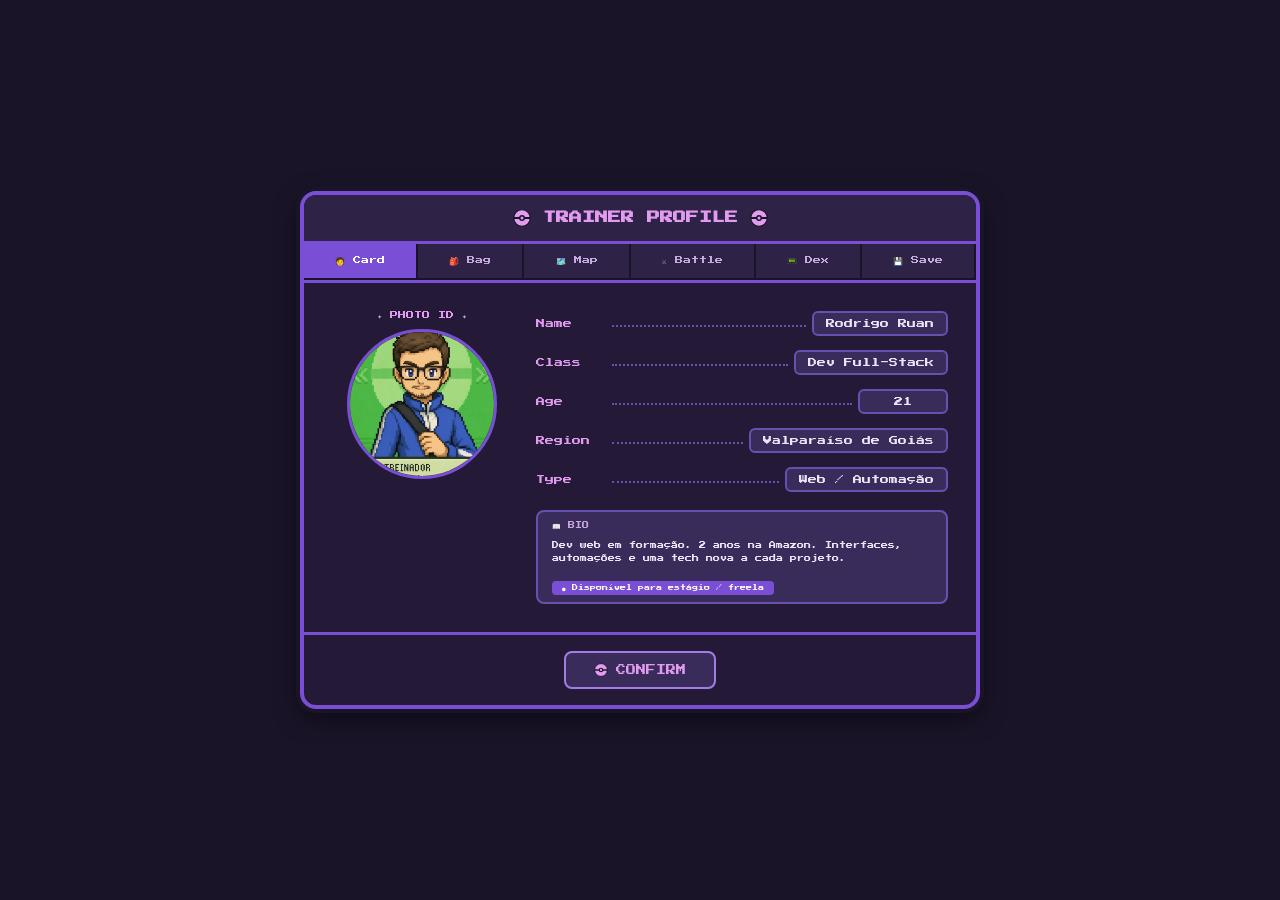
==== trainer/index.html @ 342ceab9 "Add Trainer Card and fix project images - Add trainer/ folder with static build of Treiner-card Reac" ====
<!DOCTYPE html>
<html lang="pt-BR">
  <head>
    <meta charset="UTF-8" />
    <meta name="viewport" content="width=device-width, initial-scale=1.0" />
    <title>Trainer Profile</title>
    <style>* { margin: 0; padding: 0; box-sizing: border-box; }</style>
    <script type="module" crossorigin src="./assets/index-Dd_SYdff.js"></script>
  </head>
  <body>
    <div id="root"></div>
  </body>
</html>
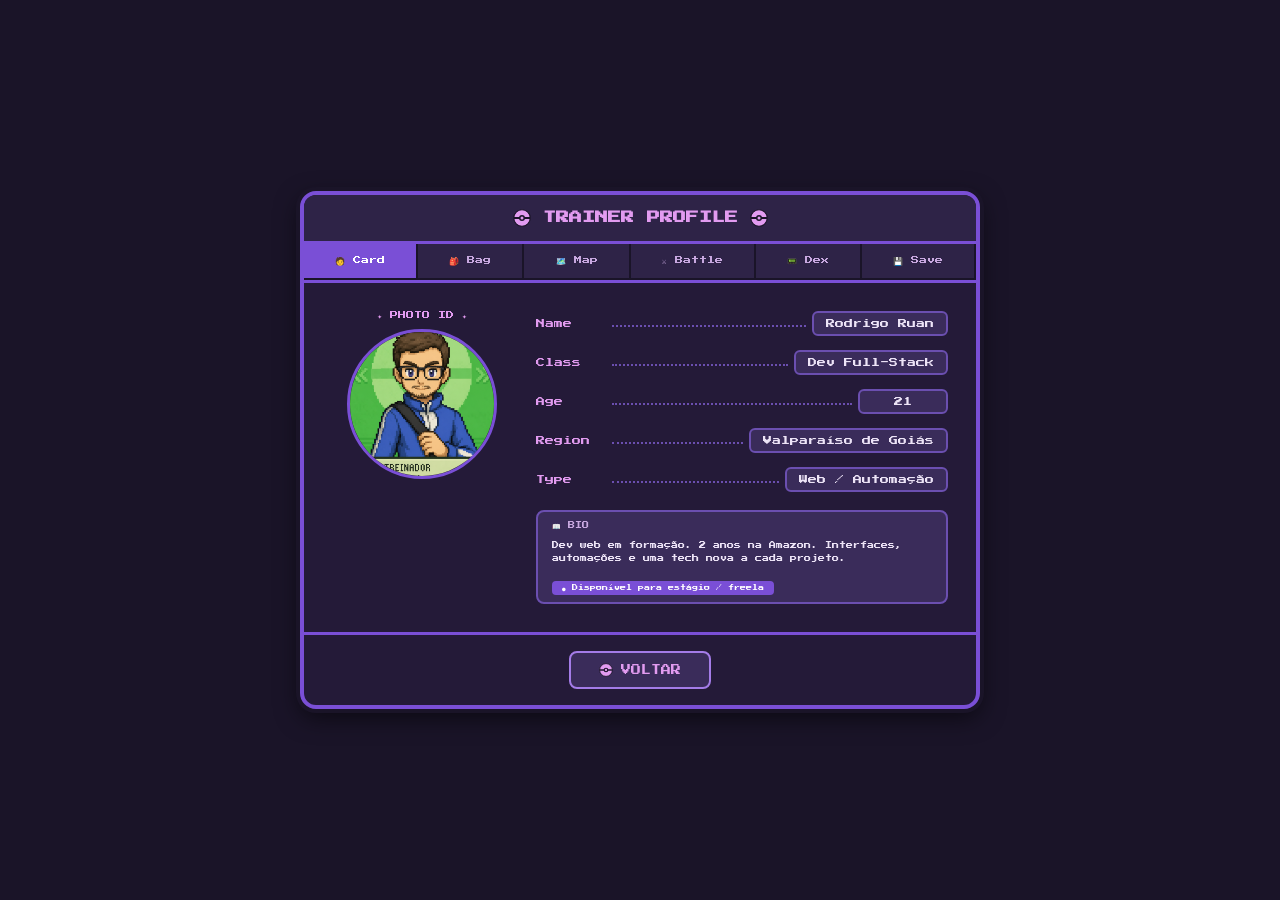
==== commit 9ab50900: "Change CONFIRM button to VOLTAR link back to portfolio" ====
--- a/trainer/index.html
+++ b/trainer/index.html
@@ -5,7 +5,7 @@
     <meta name="viewport" content="width=device-width, initial-scale=1.0" />
     <title>Trainer Profile</title>
     <style>* { margin: 0; padding: 0; box-sizing: border-box; }</style>
-    <script type="module" crossorigin src="./assets/index-Dd_SYdff.js"></script>
+    <script type="module" crossorigin src="./assets/index-B1FE633g.js"></script>
   </head>
   <body>
     <div id="root"></div>
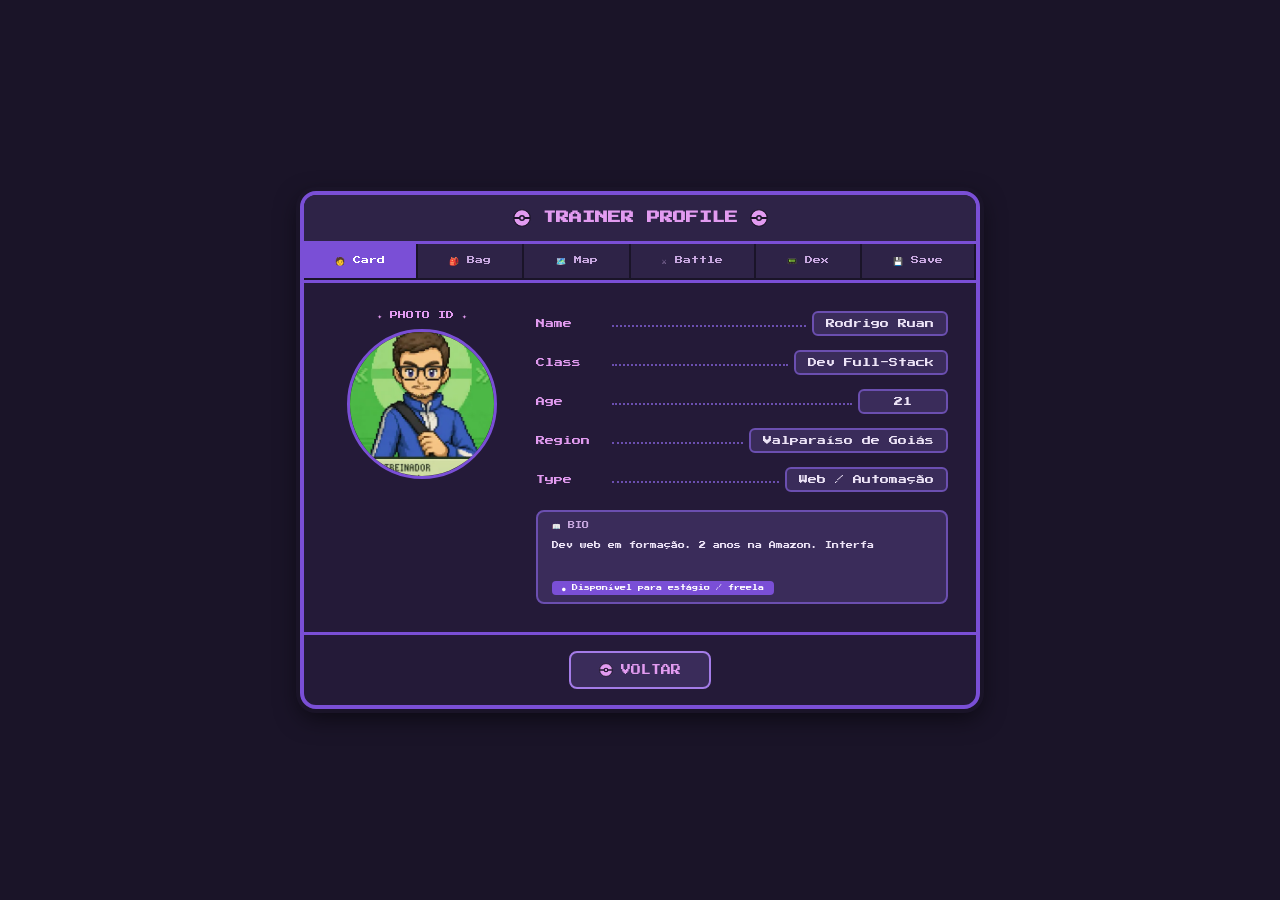
==== commit fd16bb17: "Update Trainer Card build: refactor, RPG animations and WebP images - Rebuilt from refactored source" ====
--- a/trainer/index.html
+++ b/trainer/index.html
@@ -4,8 +4,13 @@
     <meta charset="UTF-8" />
     <meta name="viewport" content="width=device-width, initial-scale=1.0" />
     <title>Trainer Profile</title>
-    <style>* { margin: 0; padding: 0; box-sizing: border-box; }</style>
-    <script type="module" crossorigin src="./assets/index-B1FE633g.js"></script>
+    <link rel="icon" href="data:image/svg+xml,<svg xmlns='http://www.w3.org/2000/svg' viewBox='0 0 100 100'><circle cx='50' cy='50' r='48' fill='%231a1428' stroke='%237a4fd6' stroke-width='4'/><path d='M2 50 A48 48 0 0 1 98 50 Z' fill='%23e29bf0'/><path d='M2 50 A48 48 0 0 0 98 50 Z' fill='%231a1428'/><rect x='2' y='47' width='96' height='6' fill='%237a4fd6'/><circle cx='50' cy='50' r='13' fill='%231a1428' stroke='%237a4fd6' stroke-width='4'/><circle cx='50' cy='50' r='6' fill='%23e29bf0'/></svg>" />
+    <!-- Fonte pixel carregada via <link> (mais rápido que @import dentro do CSS/JS) -->
+    <link rel="preconnect" href="https://fonts.googleapis.com" />
+    <link rel="preconnect" href="https://fonts.gstatic.com" crossorigin />
+    <link href="https://fonts.googleapis.com/css2?family=Press+Start+2P&display=swap" rel="stylesheet" />
+    <script type="module" crossorigin src="./assets/index-CCO9baGc.js"></script>
+    <link rel="stylesheet" crossorigin href="./assets/index-BmMk5rgH.css">
   </head>
   <body>
     <div id="root"></div>
--- a/trainer/assets/index-BmMk5rgH.css
+++ b/trainer/assets/index-BmMk5rgH.css
@@ -0,0 +1 @@
+*,*:before,*:after{margin:0;padding:0;box-sizing:border-box}:root{--bg-deep: #1a1428;--bg-card: #241a38;--bg-panel: #2e2347;--border: #7a4fd6;--border-light: #a47ce8;--pink: #e29bf0;--pink-soft: #c8a8e0;--field: #3a2c5a;--field-border: #6b4fb0;--text: #ede4f7;--font-pixel: "Press Start 2P", monospace}button{font-family:inherit}@media (prefers-reduced-motion: reduce){*,*:before,*:after{animation-duration:.01ms!important;animation-iteration-count:1!important;transition-duration:.01ms!important}}.tp-app{min-height:100vh;background:var(--bg-deep);display:flex;align-items:center;justify-content:center;padding:20px;font-family:var(--font-pixel)}.tp-shell{width:100%;max-width:680px;background:var(--bg-card);border:4px solid var(--border);border-radius:16px;box-shadow:0 0 0 4px var(--bg-deep),0 8px 24px #0009;overflow:hidden;animation:shellIn .4s ease both}@keyframes shellIn{0%{opacity:0;transform:scale(.97)}to{opacity:1;transform:scale(1)}}.tp-header{background:var(--bg-panel);border-bottom:3px solid var(--border);padding:14px 18px;display:flex;align-items:center;justify-content:center;gap:12px}.tp-title{color:var(--pink);font-size:13px}.pokeball-spin{display:inline-flex;animation:ballSpin .5s ease}@keyframes ballSpin{0%{transform:rotate(0)}to{transform:rotate(360deg)}}.tp-tabs{display:flex;flex-wrap:wrap;border-bottom:3px solid var(--border)}.tp-tab{flex:1 0 auto;padding:12px 8px;background:var(--bg-panel);color:var(--pink-soft);border:none;border-right:2px solid var(--bg-deep);border-bottom:2px solid var(--bg-deep);cursor:pointer;font-size:8px;transition:background .15s,color .15s}.tp-tab:hover:not(.active){background:var(--field);color:var(--pink)}.tp-tab.active{background:var(--border);color:#fff}.tp-content{padding:28px;min-height:280px}.screen{animation:screenIn .25s ease both}@keyframes screenIn{0%{opacity:0;transform:translateY(8px)}to{opacity:1;transform:translateY(0)}}.tp-footer{border-top:3px solid var(--border);padding:16px;text-align:center}.tp-back{background:var(--field);color:var(--pink);border:2px solid var(--border-light);border-radius:8px;padding:10px 28px;font-size:10px;display:inline-flex;align-items:center;gap:8px;text-decoration:none;transition:transform .15s,box-shadow .15s}.tp-back:hover{transform:translateY(-2px);box-shadow:0 0 14px #a47ce866}.section-title{color:var(--pink);font-size:9px;margin-bottom:20px;line-height:1.6}.tag{background:var(--field);border:1px solid var(--field-border);border-radius:4px;padding:3px 7px;font-size:7px;color:var(--pink-soft);margin:5px 5px 0 0;display:inline-block}.pixel-hidden{position:absolute;visibility:hidden;pointer-events:none}.pixel-img{image-rendering:pixelated;display:block}.tcard{display:flex;gap:24px;flex-wrap:wrap}.tcard-photo{flex:0 0 180px;text-align:center}.photo-label{color:var(--pink);font-size:8px;margin-bottom:8px}.tcard-photo img{width:150px;height:150px;margin:0 auto;border-radius:50%;border:3px solid var(--border);display:block;object-fit:cover}.tcard-stats{flex:1;min-width:240px}.stat-field{display:flex;align-items:center;margin-bottom:14px}.stat-label{color:var(--pink);font-size:9px;min-width:70px}.stat-dots{flex:1;border-bottom:2px dotted var(--field-border);margin:0 6px;height:8px}.stat-value{background:var(--field);border:2px solid var(--field-border);border-radius:6px;padding:6px 12px;color:var(--text);font-size:9px;min-width:90px;text-align:center}.bio-box{margin-top:18px;background:var(--field);border:2px solid var(--field-border);border-radius:8px;padding:10px 14px}.bio-label{color:var(--pink-soft);font-size:7px;margin-bottom:8px}.bio-text{color:var(--text);font-size:7px;line-height:1.9;margin-bottom:10px;min-height:3.8em}.bio-cursor{display:inline-block;margin-left:4px;color:var(--pink);animation:bioBlink .8s steps(1) infinite}@keyframes bioBlink{0%,49%{opacity:1}50%,to{opacity:0}}.bio-status{background:var(--border);color:#fff;font-size:6px;padding:4px 10px;border-radius:4px}.skill-row{margin-bottom:16px}.skill-head{display:flex;justify-content:space-between;margin-bottom:6px}.skill-name{color:var(--text);font-size:9px}.skill-pct{color:var(--pink);font-size:9px}.skill-track{background:var(--field);border:2px solid var(--field-border);border-radius:6px;height:16px;overflow:hidden}.skill-fill{height:100%;width:var(--nivel, 0%);background:linear-gradient(90deg,var(--border),var(--pink));animation:barFill .9s ease both;animation-delay:calc(var(--i, 0) * 90ms)}@keyframes barFill{0%{width:0}}.proj-list{display:flex;flex-direction:column;gap:14px}.proj-card{display:flex;flex-direction:row;text-decoration:none;background:var(--bg-panel);border:2px solid var(--border);border-radius:10px;overflow:hidden;transition:transform .15s,border-color .15s,box-shadow .15s}.proj-card:hover{border-color:var(--pink);transform:translate(4px);box-shadow:0 0 14px #e29bf040}.proj-thumb{flex:0 0 46%;min-height:200px;border-right:2px solid var(--border);display:flex;align-items:center;justify-content:center;overflow:hidden}.proj-thumb img{width:100%;height:100%;object-fit:cover;transition:transform .3s ease}.proj-card:hover .proj-thumb img{transform:scale(1.05)}.proj-body{padding:16px;flex:1}.proj-name{color:var(--pink);font-size:11px;margin-bottom:10px}.proj-desc{color:var(--text);font-size:8px;line-height:1.8}@media (max-width: 560px){.proj-card{flex-direction:column}.proj-thumb{flex:none;min-height:0;height:160px;border-right:none;border-bottom:2px solid var(--border)}}.battle-card{background:var(--bg-panel);border:2px solid var(--border);border-left:6px solid var(--pink);border-radius:8px;padding:14px;margin-bottom:14px;animation:screenIn .3s ease backwards;animation-delay:calc(var(--i, 0) * 70ms);transition:transform .15s,border-color .15s}.battle-card:hover{transform:translate(4px);border-color:var(--pink)}.battle-head{display:flex;justify-content:space-between;flex-wrap:wrap;gap:6px}.battle-cargo{color:var(--pink);font-size:10px}.battle-periodo{color:var(--pink-soft);font-size:7px}.battle-local{color:var(--text);font-size:8px;margin:8px 0 4px}.battle-desc{color:var(--pink-soft);font-size:8px;line-height:1.6}.dex-grid{display:grid;grid-template-columns:repeat(auto-fill,minmax(130px,1fr));gap:12px}.dex-card{background:var(--bg-panel);border:2px solid var(--field-border);border-radius:8px;padding:12px;text-align:center;animation:screenIn .35s ease backwards;animation-delay:calc(var(--i, 0) * 50ms);transition:transform .15s,border-color .15s}.dex-card:hover{border-color:var(--pink);transform:translateY(-3px)}.dex-id{color:var(--pink-soft);font-size:7px;margin-bottom:6px}.dex-iconbox{width:44px;height:44px;margin:0 auto 8px;border-radius:6px;background:var(--field);border:2px solid var(--border);display:flex;align-items:center;justify-content:center;overflow:hidden;position:relative}.dex-name{color:var(--pink);font-size:9px;margin-bottom:4px}.dex-type{color:var(--pink-soft);font-size:6px}.save-card{display:flex;align-items:center;gap:14px;background:var(--bg-panel);border:2px solid var(--border);border-radius:8px;padding:14px 14px 14px 22px;margin-bottom:12px;text-decoration:none;position:relative;transition:transform .15s,border-color .15s}.save-card:before{content:"▶";position:absolute;left:7px;top:50%;transform:translateY(-50%);font-size:8px;color:var(--pink);opacity:0;transition:opacity .15s}.save-card:hover{border-color:var(--pink);transform:translate(6px)}.save-card:hover:before{opacity:1}.save-icon{font-size:22px}.save-rede{color:var(--pink);font-size:9px;margin-bottom:4px}.save-user{color:var(--text);font-size:8px;word-break:break-all}
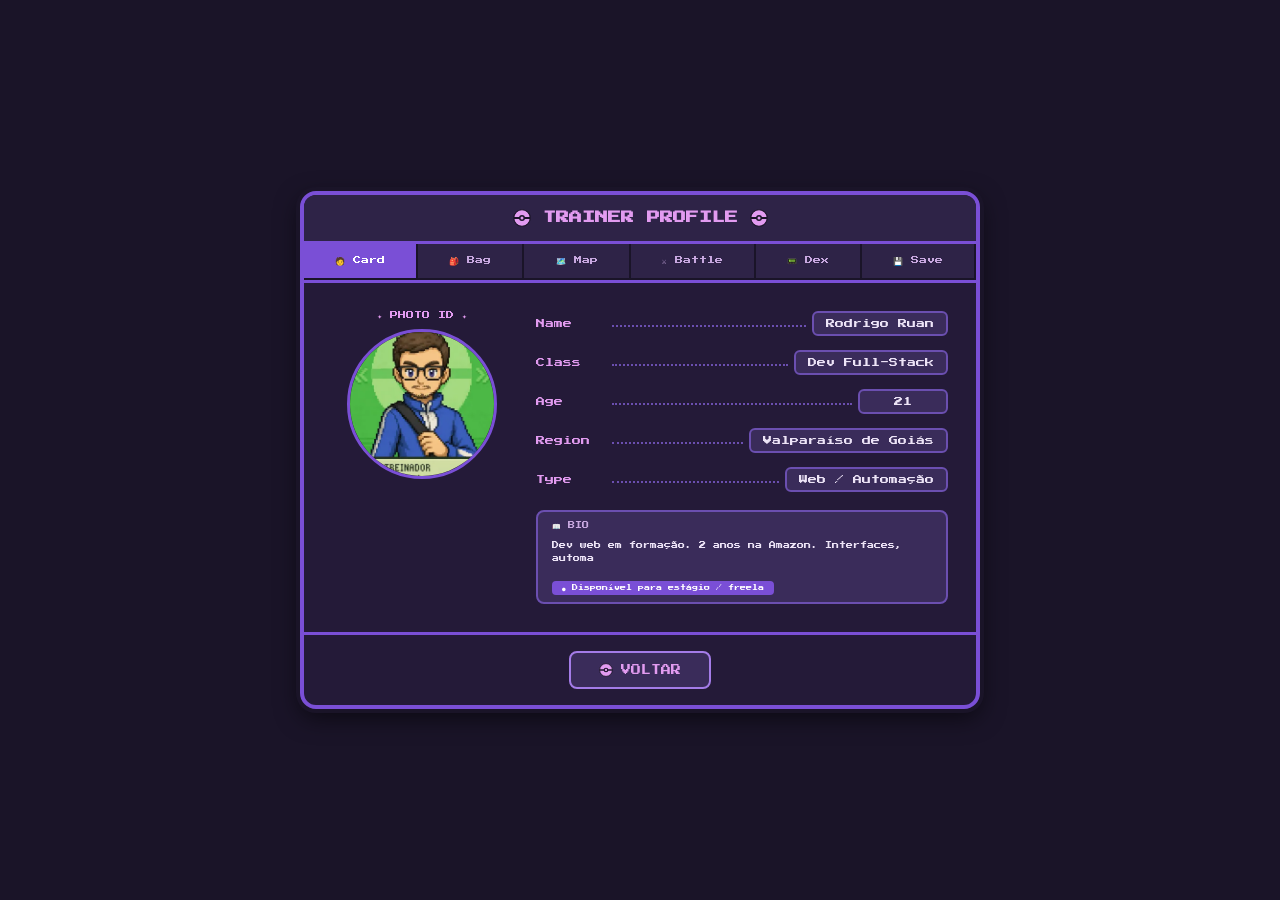
==== commit f52bf25c: "Atualiza projeto para Radar TBH (nome, links e build do trainer)" ====
--- a/trainer/index.html
+++ b/trainer/index.html
@@ -9,8 +9,8 @@
     <link rel="preconnect" href="https://fonts.googleapis.com" />
     <link rel="preconnect" href="https://fonts.gstatic.com" crossorigin />
     <link href="https://fonts.googleapis.com/css2?family=Press+Start+2P&display=swap" rel="stylesheet" />
-    <script type="module" crossorigin src="./assets/index-CCO9baGc.js"></script>
-    <link rel="stylesheet" crossorigin href="./assets/index-BmMk5rgH.css">
+    <script type="module" crossorigin src="./assets/index-BpYXRcrc.js"></script>
+    <link rel="stylesheet" crossorigin href="./assets/index-PObptl7O.css">
   </head>
   <body>
     <div id="root"></div>
--- a/trainer/assets/index-PObptl7O.css
+++ b/trainer/assets/index-PObptl7O.css
@@ -0,0 +1 @@
+*,*:before,*:after{margin:0;padding:0;box-sizing:border-box}:root{--bg-deep: #1a1428;--bg-card: #241a38;--bg-panel: #2e2347;--border: #7a4fd6;--border-light: #a47ce8;--pink: #e29bf0;--pink-soft: #c8a8e0;--field: #3a2c5a;--field-border: #6b4fb0;--text: #ede4f7;--font-pixel: "Press Start 2P", monospace}button{font-family:inherit}@media (prefers-reduced-motion: reduce){*,*:before,*:after{animation-duration:.01ms!important;animation-iteration-count:1!important;transition-duration:.01ms!important}}.tp-app{min-height:100vh;background:var(--bg-deep);display:flex;align-items:center;justify-content:center;padding:20px;font-family:var(--font-pixel)}.tp-shell{width:100%;max-width:680px;background:var(--bg-card);border:4px solid var(--border);border-radius:16px;box-shadow:0 0 0 4px var(--bg-deep),0 8px 24px #0009;overflow:hidden;animation:shellIn .4s ease both}@keyframes shellIn{0%{opacity:0;transform:scale(.97)}to{opacity:1;transform:scale(1)}}.tp-header{background:var(--bg-panel);border-bottom:3px solid var(--border);padding:14px 18px;display:flex;align-items:center;justify-content:center;gap:12px}.tp-title{color:var(--pink);font-size:13px}.pokeball-spin{display:inline-flex;animation:ballSpin .5s ease}@keyframes ballSpin{0%{transform:rotate(0)}to{transform:rotate(360deg)}}.tp-tabs{display:flex;flex-wrap:wrap;border-bottom:3px solid var(--border)}.tp-tab{flex:1 0 auto;padding:12px 8px;background:var(--bg-panel);color:var(--pink-soft);border:none;border-right:2px solid var(--bg-deep);border-bottom:2px solid var(--bg-deep);cursor:pointer;font-size:8px;transition:background .15s,color .15s}.tp-tab:hover:not(.active){background:var(--field);color:var(--pink)}.tp-tab.active{background:var(--border);color:#fff}.tp-content{padding:28px;min-height:280px}.screen{animation:screenIn .25s ease both}@keyframes screenIn{0%{opacity:0;transform:translateY(8px)}to{opacity:1;transform:translateY(0)}}.tp-footer{border-top:3px solid var(--border);padding:16px;text-align:center}.tp-back{background:var(--field);color:var(--pink);border:2px solid var(--border-light);border-radius:8px;padding:10px 28px;font-size:10px;display:inline-flex;align-items:center;gap:8px;text-decoration:none;transition:transform .15s,box-shadow .15s}.tp-back:hover{transform:translateY(-2px);box-shadow:0 0 14px #a47ce866}.section-title{color:var(--pink);font-size:9px;margin-bottom:20px;line-height:1.6}.tag{background:var(--field);border:1px solid var(--field-border);border-radius:4px;padding:3px 7px;font-size:7px;color:var(--pink-soft);margin:5px 5px 0 0;display:inline-block}.pixel-hidden{position:absolute;visibility:hidden;pointer-events:none}.pixel-img{image-rendering:pixelated;display:block}.tcard{display:flex;gap:24px;flex-wrap:wrap}.tcard-photo{flex:0 0 180px;text-align:center}.photo-label{color:var(--pink);font-size:8px;margin-bottom:8px}.tcard-photo img{width:150px;height:150px;margin:0 auto;border-radius:50%;border:3px solid var(--border);display:block;object-fit:cover}.tcard-stats{flex:1;min-width:240px}.stat-field{display:flex;align-items:center;margin-bottom:14px}.stat-label{color:var(--pink);font-size:9px;min-width:70px}.stat-dots{flex:1;border-bottom:2px dotted var(--field-border);margin:0 6px;height:8px}.stat-value{background:var(--field);border:2px solid var(--field-border);border-radius:6px;padding:6px 12px;color:var(--text);font-size:9px;min-width:90px;text-align:center}.bio-box{margin-top:18px;background:var(--field);border:2px solid var(--field-border);border-radius:8px;padding:10px 14px}.bio-label{color:var(--pink-soft);font-size:7px;margin-bottom:8px}.bio-text{color:var(--text);font-size:7px;line-height:1.9;margin-bottom:10px;min-height:3.8em}.bio-cursor{display:inline-block;margin-left:4px;color:var(--pink);animation:bioBlink .8s steps(1) infinite}@keyframes bioBlink{0%,49%{opacity:1}50%,to{opacity:0}}.bio-status{background:var(--border);color:#fff;font-size:6px;padding:4px 10px;border-radius:4px}.skill-row{margin-bottom:16px}.skill-head{display:flex;justify-content:space-between;margin-bottom:6px}.skill-name{color:var(--text);font-size:9px}.skill-pct{color:var(--pink);font-size:9px}.skill-track{background:var(--field);border:2px solid var(--field-border);border-radius:6px;height:16px;overflow:hidden}.skill-fill{height:100%;width:var(--nivel, 0%);background:linear-gradient(90deg,var(--border),var(--pink));animation:barFill .9s ease both;animation-delay:calc(var(--i, 0) * 90ms)}@keyframes barFill{0%{width:0}}.proj-list{display:flex;flex-direction:column;gap:14px}.proj-card{display:flex;flex-direction:row;text-decoration:none;background:var(--bg-panel);border:2px solid var(--border);border-radius:10px;overflow:hidden;transition:transform .15s,border-color .15s,box-shadow .15s}.proj-card:hover{border-color:var(--pink);transform:translate(4px);box-shadow:0 0 14px #e29bf040}.proj-thumb{flex:0 0 46%;min-height:200px;border-right:2px solid var(--border);display:flex;align-items:center;justify-content:center;overflow:hidden}.proj-thumb img{width:100%;height:100%;object-fit:contain;transition:transform .3s ease}.proj-card:hover .proj-thumb img{transform:scale(1.05)}.proj-body{padding:16px;flex:1}.proj-name{color:var(--pink);font-size:11px;margin-bottom:10px}.proj-desc{color:var(--text);font-size:8px;line-height:1.8}@media (max-width: 560px){.proj-card{flex-direction:column}.proj-thumb{flex:none;min-height:0;height:160px;border-right:none;border-bottom:2px solid var(--border)}}.battle-card{background:var(--bg-panel);border:2px solid var(--border);border-left:6px solid var(--pink);border-radius:8px;padding:14px;margin-bottom:14px;animation:screenIn .3s ease backwards;animation-delay:calc(var(--i, 0) * 70ms);transition:transform .15s,border-color .15s}.battle-card:hover{transform:translate(4px);border-color:var(--pink)}.battle-head{display:flex;justify-content:space-between;flex-wrap:wrap;gap:6px}.battle-cargo{color:var(--pink);font-size:10px}.battle-periodo{color:var(--pink-soft);font-size:7px}.battle-local{color:var(--text);font-size:8px;margin:8px 0 4px}.battle-desc{color:var(--pink-soft);font-size:8px;line-height:1.6}.dex-grid{display:grid;grid-template-columns:repeat(auto-fill,minmax(130px,1fr));gap:12px}.dex-card{background:var(--bg-panel);border:2px solid var(--field-border);border-radius:8px;padding:12px;text-align:center;animation:screenIn .35s ease backwards;animation-delay:calc(var(--i, 0) * 50ms);transition:transform .15s,border-color .15s}.dex-card:hover{border-color:var(--pink);transform:translateY(-3px)}.dex-id{color:var(--pink-soft);font-size:7px;margin-bottom:6px}.dex-iconbox{width:44px;height:44px;margin:0 auto 8px;border-radius:6px;background:var(--field);border:2px solid var(--border);display:flex;align-items:center;justify-content:center;overflow:hidden;position:relative}.dex-name{color:var(--pink);font-size:9px;margin-bottom:4px}.dex-type{color:var(--pink-soft);font-size:6px}.save-card{display:flex;align-items:center;gap:14px;background:var(--bg-panel);border:2px solid var(--border);border-radius:8px;padding:14px 14px 14px 22px;margin-bottom:12px;text-decoration:none;position:relative;transition:transform .15s,border-color .15s}.save-card:before{content:"▶";position:absolute;left:7px;top:50%;transform:translateY(-50%);font-size:8px;color:var(--pink);opacity:0;transition:opacity .15s}.save-card:hover{border-color:var(--pink);transform:translate(6px)}.save-card:hover:before{opacity:1}.save-icon{font-size:22px}.save-rede{color:var(--pink);font-size:9px;margin-bottom:4px}.save-user{color:var(--text);font-size:8px;word-break:break-all}
